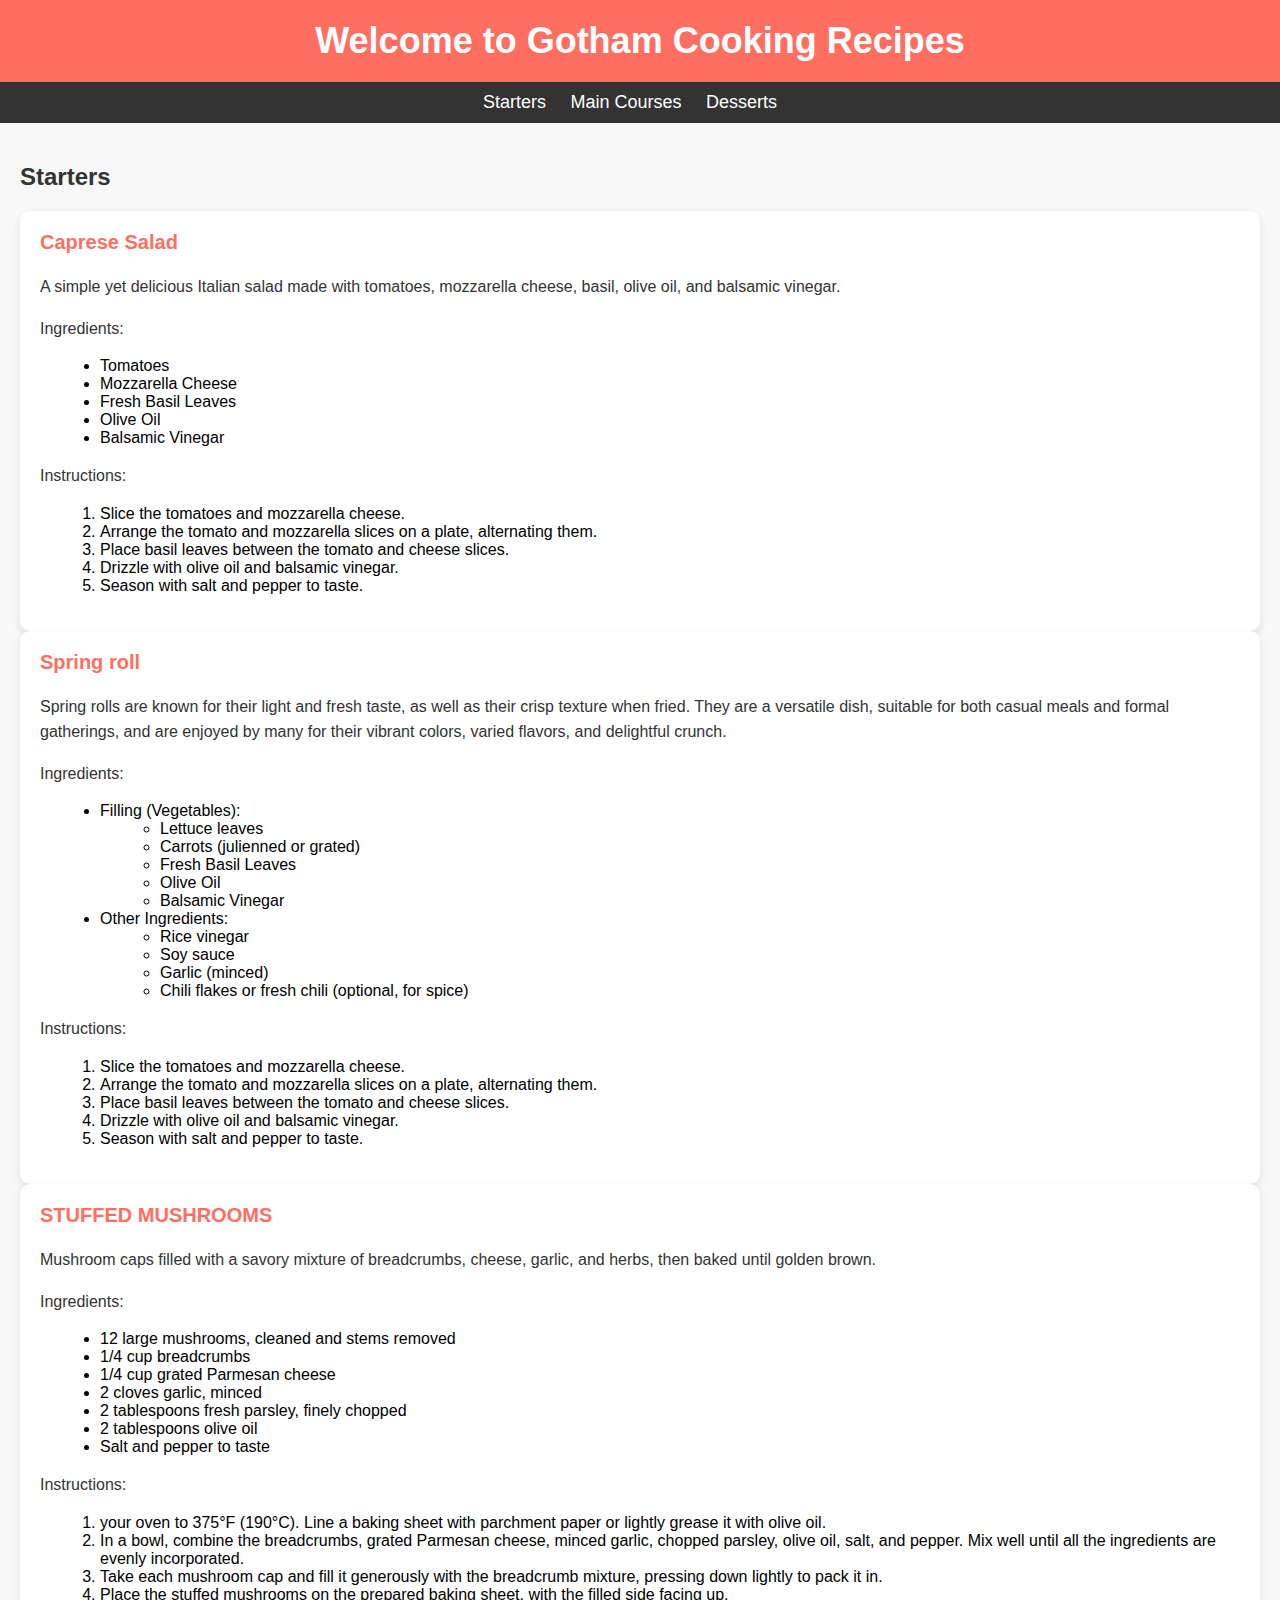
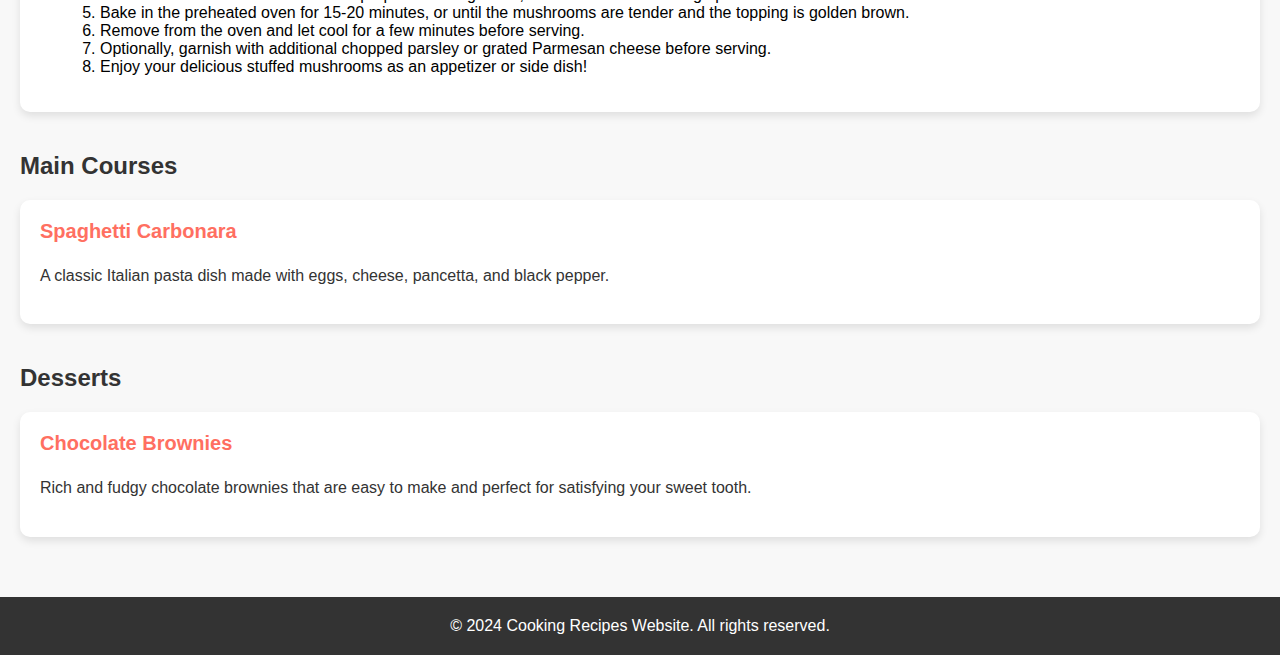
==== gotham recipies/index.html @ 6b7f0116 "Add files via upload" ====
<!DOCTYPE html>
<html lang="en">
<head>
    <meta charset="UTF-8">
    <meta name="viewport" content="width=device-width, initial-scale=1.0">
    <title>Cooking Recipes Website</title>
    <link rel="stylesheet" href="styles.css">
</head>
<body>
    <header>
        <h1>Welcome to Gotham Cooking Recipes</h1>
    </header>
    
    <nav>
        <ul>
            <li><a href="#starters">Starters</a></li>
            <li><a href="#main-courses">Main Courses</a></li>
            <li><a href="#desserts">Desserts</a></li>
        </ul>
    </nav>

    <main>
        <section id="starters">
            <h2>Starters</h2>
            <article>
                    <h3>Caprese Salad</h3>
                    <p>A simple yet delicious Italian salad made with tomatoes, mozzarella cheese, basil, olive oil, and balsamic vinegar.</p>
                    <p>Ingredients:</p>
                    <ul>
                        <li>Tomatoes</li>
                        <li>Mozzarella Cheese</li>
                        <li>Fresh Basil Leaves</li>
                        <li>Olive Oil</li>
                        <li>Balsamic Vinegar</li>
                    </ul>
                    <p>Instructions:</p>
                    <ol>
                        <li>Slice the tomatoes and mozzarella cheese.</li>
                        <li>Arrange the tomato and mozzarella slices on a plate, alternating them.</li>
                        <li>Place basil leaves between the tomato and cheese slices.</li>
                        <li>Drizzle with olive oil and balsamic vinegar.</li>
                        <li>Season with salt and pepper to taste.</li>
                    </ol>              
            </article>
            <article>
                <h3>Spring roll</h3>
                <p>Spring rolls are known for their light and fresh taste, as well as their crisp texture when fried. They are a versatile dish, suitable for both casual meals and formal gatherings, and are enjoyed by many for their vibrant colors, varied flavors, and delightful crunch.</p>
                <p>Ingredients:</p>
                <ul>
                    <li>Filling (Vegetables):</li>
                    <ul>
                        <li>Lettuce leaves</li>
                        <li>Carrots (julienned or grated)</li>
                        <li>Fresh Basil Leaves</li>
                        <li>Olive Oil</li>
                        <li>Balsamic Vinegar</li>
                    </ul>
                    <li>Other Ingredients:</li>
                    <ul>
                        <li>Rice vinegar</li>
                        <li>Soy sauce</li>
                        <li>Garlic (minced)</li>
                        <li>Chili flakes or fresh chili (optional, for spice)</li>
                    </ul>
                </ul>
                <p>Instructions:</p>
                <ol>
                    <li>Slice the tomatoes and mozzarella cheese.</li>
                    <li>Arrange the tomato and mozzarella slices on a plate, alternating them.</li>
                    <li>Place basil leaves between the tomato and cheese slices.</li>
                    <li>Drizzle with olive oil and balsamic vinegar.</li>
                    <li>Season with salt and pepper to taste.</li>
                </ol>
            </article>
            <article>
                <h3>STUFFED MUSHROOMS</h3>
                <p>Mushroom caps filled with a savory mixture of breadcrumbs, cheese, garlic, and herbs, then baked until golden brown.</p>
                <p>Ingredients:</p>
                <ul>
                    <li>12 large mushrooms, cleaned and stems removed</li>
                    <li>1/4 cup breadcrumbs</li>
                    <li>1/4 cup grated Parmesan cheese</li>
                    <li>2 cloves garlic, minced</li>
                    <li>2 tablespoons fresh parsley, finely chopped</li>
                    <li>2 tablespoons olive oil</li>
                    <li>Salt and pepper to taste</li>
                </ul>
                <p>Instructions:</p>
                <ol>
                    <li> your oven to 375°F (190°C). Line a baking sheet with parchment paper or lightly grease it with olive oil.</li>
                    <li>In a bowl, combine the breadcrumbs, grated Parmesan cheese, minced garlic, chopped parsley, olive oil, salt, and pepper. Mix well until all the ingredients are evenly incorporated.</li>
                    <li>Take each mushroom cap and fill it generously with the breadcrumb mixture, pressing down lightly to pack it in.</li>
                    <li>Place the stuffed mushrooms on the prepared baking sheet, with the filled side facing up.</li>
                    <li>Bake in the preheated oven for 15-20 minutes, or until the mushrooms are tender and the topping is golden brown.</li>
                    <li>Remove from the oven and let cool for a few minutes before serving.</li>
                    <li>Optionally, garnish with additional chopped parsley or grated Parmesan cheese before serving.</li>
                    <li>Enjoy your delicious stuffed mushrooms as an appetizer or side dish!</li>
                </ol>
            </article>
        </section>

        <section id="main-courses">
            <h2>Main Courses</h2>
            <article>
                <h3>Spaghetti Carbonara</h3>
                <p>A classic Italian pasta dish made with eggs, cheese, pancetta, and black pepper.</p>
            </article>
        </section>

        <section id="desserts">
            <h2>Desserts</h2>
            <article>
                <h3>Chocolate Brownies</h3>
                <p>Rich and fudgy chocolate brownies that are easy to make and perfect for satisfying your sweet tooth.</p>
            </article>
        </section>
    </main>

    <footer>
        <p>&copy; 2024 Cooking Recipes Website. All rights reserved.</p>
    </footer>
</body>
</html>
---- gotham recipies/styles.css ----
/* CSS for Cooking Recipes Website */

/* General Styles */
body {
    font-family: Arial, sans-serif;
    margin: 0;
    padding: 0;
    background-color: #f8f8f8;
}


header {
    background-color: #ff6f61;
    color: #fff;
    padding: 20px 0;
    text-align: center;
}

h1 {
    margin: 0;
    font-size: 36px;
}

nav {
    background-color: #333;
    color: #fff;
    padding: 10px;
    text-align: center;
}

nav ul {
    list-style-type: none;
    margin: 0;
    padding: 0;
}

nav ul li {
    display: inline;
    margin-right: 20px;
}

nav ul li a {
    color: #fff;
    text-decoration: none;
    font-size: 18px;
    transition: color 0.3s ease;
}

nav ul li a:hover {
    color: #ff6f61;
}

main {
    padding: 20px;
}

section {
    margin-bottom: 40px;
}

h2 {
    color: #333;
    font-size: 24px;
    margin-bottom: 20px;
}

article {
    background-color: #fff;
    padding: 20px;
    border-radius: 10px;
    box-shadow: 0 4px 8px rgba(0, 0, 0, 0.1);
}

article h3 {
    color: #ff6f61;
    font-size: 20px;
    margin-top: 0;
}

article p {
    color: #333;
    font-size: 16px;
    line-height: 1.6;
}

article ul,
article ol {
    margin-left: 20px;
}

footer {
    background-color: #333;
    color: #fff;
    text-align: center;
    padding: 20px 0;
}

footer p {
    margin: 0;
    font-size: 16px;
}
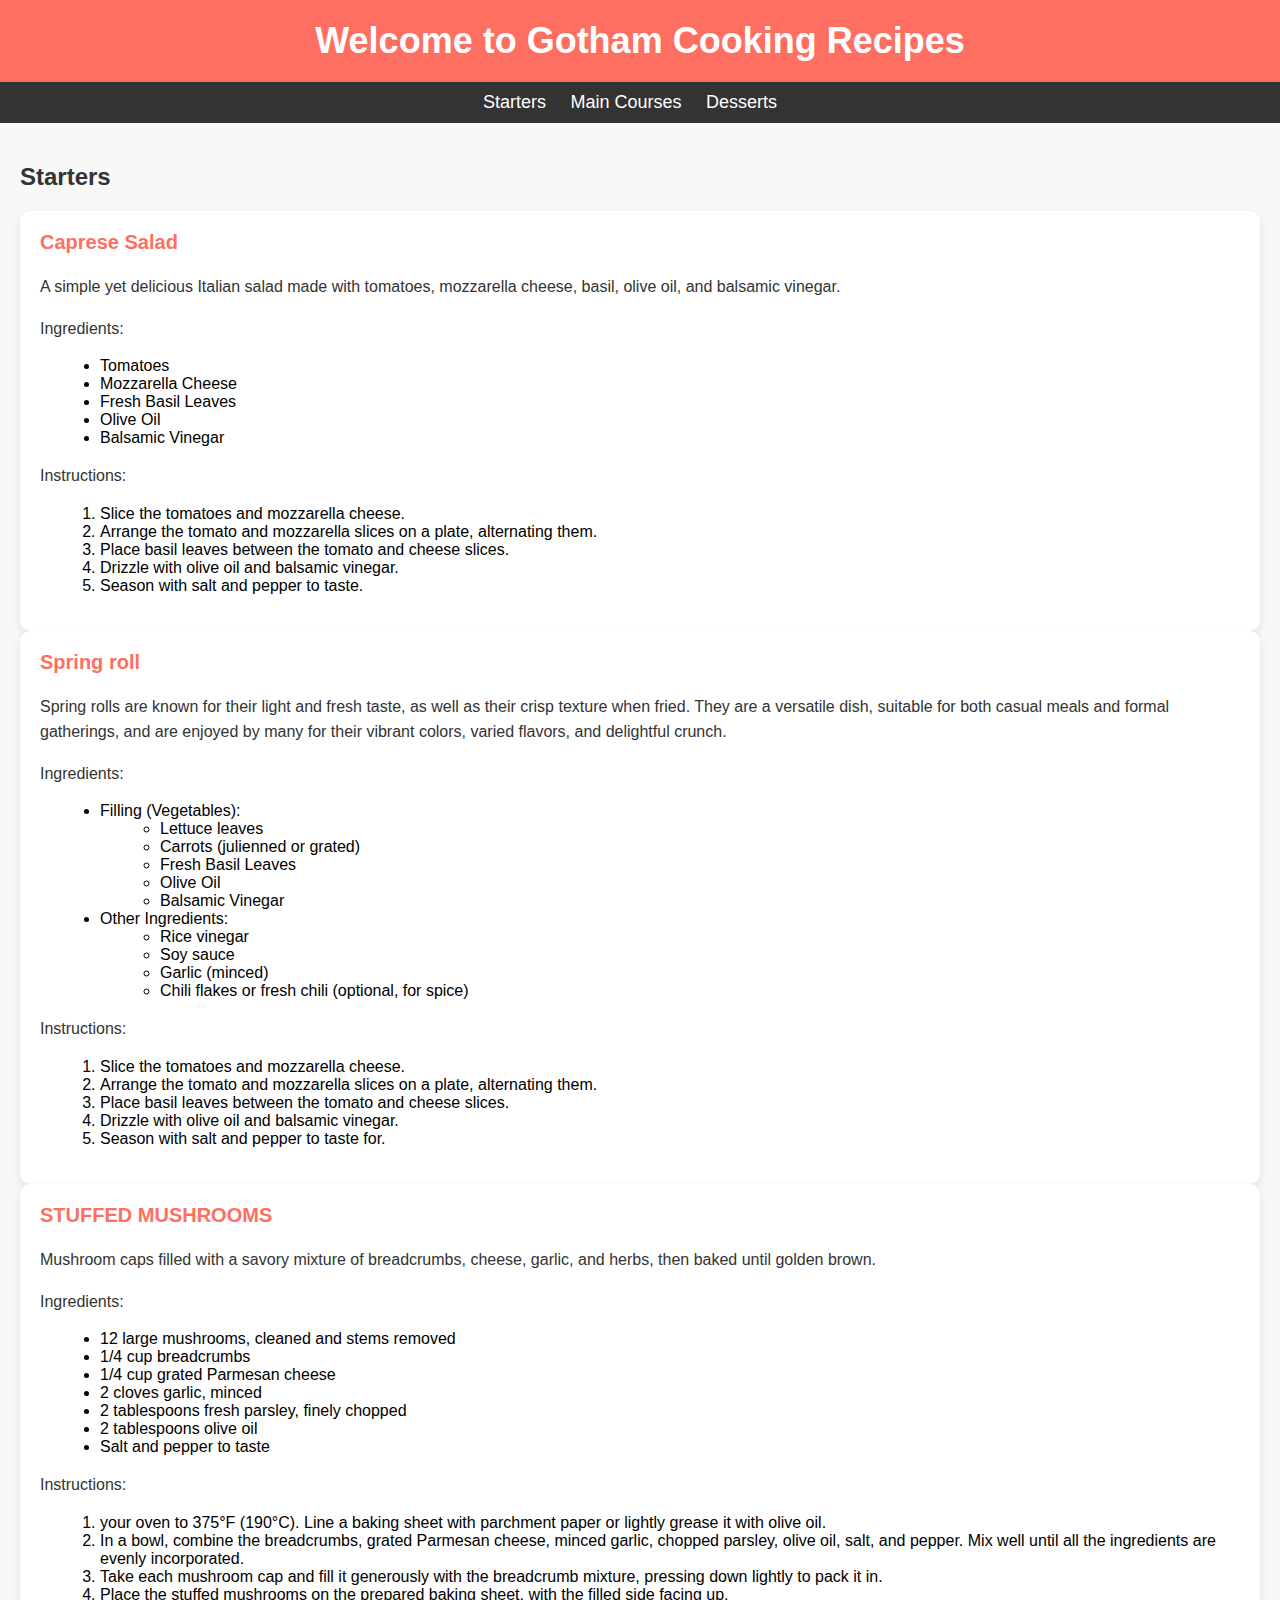
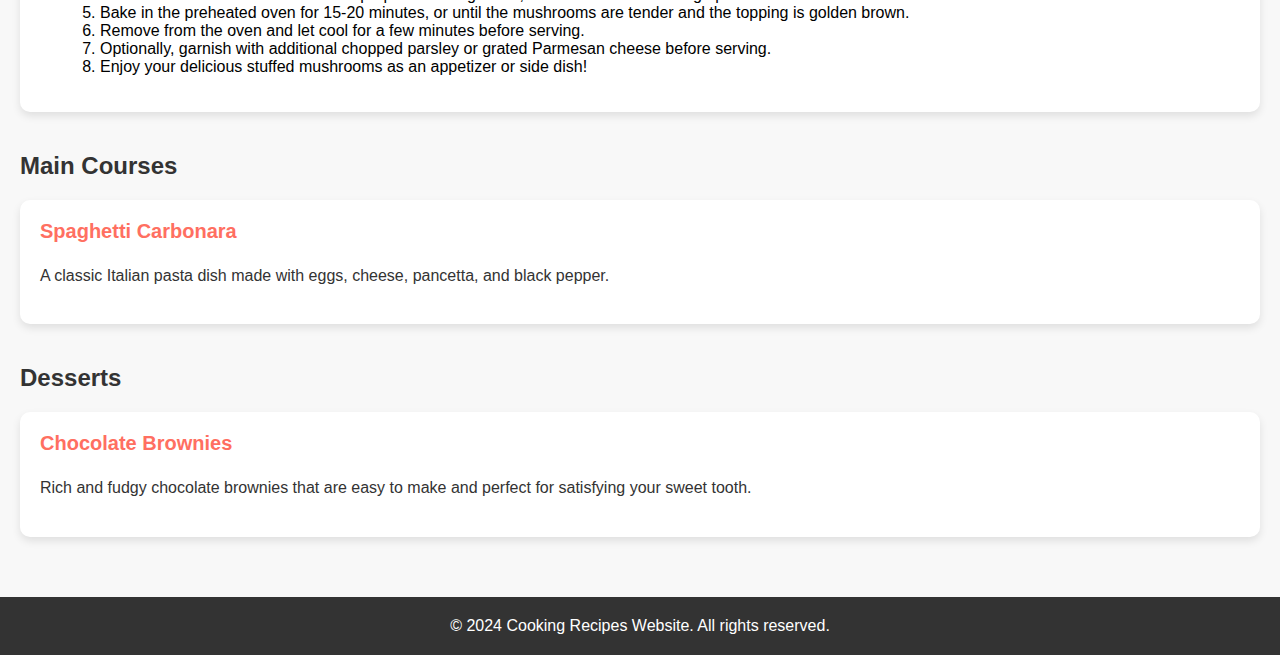
==== commit 6b368ea8: "added css" ====
--- a/gotham recipies/index.html
+++ b/gotham recipies/index.html
@@ -5,7 +5,7 @@
     <meta name="viewport" content="width=device-width, initial-scale=1.0">
     <title>Cooking Recipes Website</title>
     <link rel="stylesheet" href="styles.css">
-</head>
+</head> 
 <body>
     <header>
         <h1>Welcome to Gotham Cooking Recipes</h1>
@@ -69,7 +69,7 @@
                     <li>Arrange the tomato and mozzarella slices on a plate, alternating them.</li>
                     <li>Place basil leaves between the tomato and cheese slices.</li>
                     <li>Drizzle with olive oil and balsamic vinegar.</li>
-                    <li>Season with salt and pepper to taste.</li>
+                    <li>Season with salt and pepper to taste for.</li>
                 </ol>
             </article>
             <article>
--- a/gotham recipies/styles.css
+++ b/gotham recipies/styles.css
@@ -1,6 +1,3 @@
-/* CSS for Cooking Recipes Website */
-
-/* General Styles */
 body {
     font-family: Arial, sans-serif;
     margin: 0;
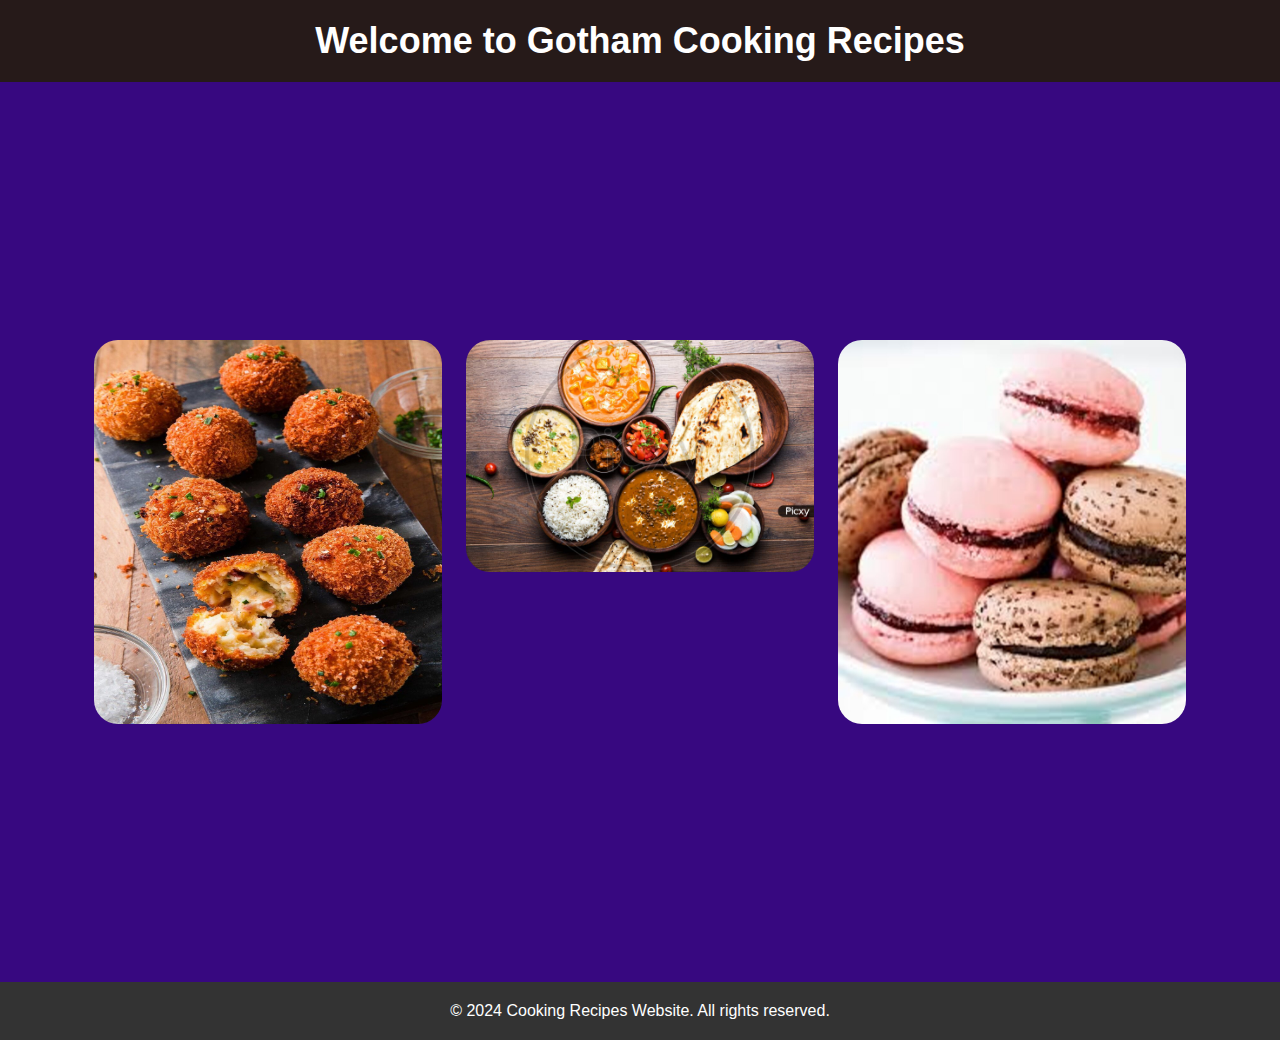
==== commit 794826d6: "website updated" ====
--- a/gotham recipies/index.html
+++ b/gotham recipies/index.html
@@ -3,119 +3,45 @@
 <head>
     <meta charset="UTF-8">
     <meta name="viewport" content="width=device-width, initial-scale=1.0">
-    <title>Cooking Recipes Website</title>
+    <title>Gotham Recipies</title>
     <link rel="stylesheet" href="styles.css">
 </head> 
 <body>
     <header>
         <h1>Welcome to Gotham Cooking Recipes</h1>
     </header>
-    
-    <nav>
-        <ul>
-            <li><a href="#starters">Starters</a></li>
-            <li><a href="#main-courses">Main Courses</a></li>
-            <li><a href="#desserts">Desserts</a></li>
-        </ul>
-    </nav>
-
     <main>
-        <section id="starters">
-            <h2>Starters</h2>
-            <article>
-                    <h3>Caprese Salad</h3>
-                    <p>A simple yet delicious Italian salad made with tomatoes, mozzarella cheese, basil, olive oil, and balsamic vinegar.</p>
-                    <p>Ingredients:</p>
-                    <ul>
-                        <li>Tomatoes</li>
-                        <li>Mozzarella Cheese</li>
-                        <li>Fresh Basil Leaves</li>
-                        <li>Olive Oil</li>
-                        <li>Balsamic Vinegar</li>
-                    </ul>
-                    <p>Instructions:</p>
-                    <ol>
-                        <li>Slice the tomatoes and mozzarella cheese.</li>
-                        <li>Arrange the tomato and mozzarella slices on a plate, alternating them.</li>
-                        <li>Place basil leaves between the tomato and cheese slices.</li>
-                        <li>Drizzle with olive oil and balsamic vinegar.</li>
-                        <li>Season with salt and pepper to taste.</li>
-                    </ol>              
-            </article>
-            <article>
-                <h3>Spring roll</h3>
-                <p>Spring rolls are known for their light and fresh taste, as well as their crisp texture when fried. They are a versatile dish, suitable for both casual meals and formal gatherings, and are enjoyed by many for their vibrant colors, varied flavors, and delightful crunch.</p>
-                <p>Ingredients:</p>
-                <ul>
-                    <li>Filling (Vegetables):</li>
-                    <ul>
-                        <li>Lettuce leaves</li>
-                        <li>Carrots (julienned or grated)</li>
-                        <li>Fresh Basil Leaves</li>
-                        <li>Olive Oil</li>
-                        <li>Balsamic Vinegar</li>
-                    </ul>
-                    <li>Other Ingredients:</li>
-                    <ul>
-                        <li>Rice vinegar</li>
-                        <li>Soy sauce</li>
-                        <li>Garlic (minced)</li>
-                        <li>Chili flakes or fresh chili (optional, for spice)</li>
-                    </ul>
-                </ul>
-                <p>Instructions:</p>
-                <ol>
-                    <li>Slice the tomatoes and mozzarella cheese.</li>
-                    <li>Arrange the tomato and mozzarella slices on a plate, alternating them.</li>
-                    <li>Place basil leaves between the tomato and cheese slices.</li>
-                    <li>Drizzle with olive oil and balsamic vinegar.</li>
-                    <li>Season with salt and pepper to taste for.</li>
-                </ol>
-            </article>
-            <article>
-                <h3>STUFFED MUSHROOMS</h3>
-                <p>Mushroom caps filled with a savory mixture of breadcrumbs, cheese, garlic, and herbs, then baked until golden brown.</p>
-                <p>Ingredients:</p>
-                <ul>
-                    <li>12 large mushrooms, cleaned and stems removed</li>
-                    <li>1/4 cup breadcrumbs</li>
-                    <li>1/4 cup grated Parmesan cheese</li>
-                    <li>2 cloves garlic, minced</li>
-                    <li>2 tablespoons fresh parsley, finely chopped</li>
-                    <li>2 tablespoons olive oil</li>
-                    <li>Salt and pepper to taste</li>
-                </ul>
-                <p>Instructions:</p>
-                <ol>
-                    <li> your oven to 375°F (190°C). Line a baking sheet with parchment paper or lightly grease it with olive oil.</li>
-                    <li>In a bowl, combine the breadcrumbs, grated Parmesan cheese, minced garlic, chopped parsley, olive oil, salt, and pepper. Mix well until all the ingredients are evenly incorporated.</li>
-                    <li>Take each mushroom cap and fill it generously with the breadcrumb mixture, pressing down lightly to pack it in.</li>
-                    <li>Place the stuffed mushrooms on the prepared baking sheet, with the filled side facing up.</li>
-                    <li>Bake in the preheated oven for 15-20 minutes, or until the mushrooms are tender and the topping is golden brown.</li>
-                    <li>Remove from the oven and let cool for a few minutes before serving.</li>
-                    <li>Optionally, garnish with additional chopped parsley or grated Parmesan cheese before serving.</li>
-                    <li>Enjoy your delicious stuffed mushrooms as an appetizer or side dish!</li>
-                </ol>
-            </article>
-        </section>
-
-        <section id="main-courses">
-            <h2>Main Courses</h2>
-            <article>
-                <h3>Spaghetti Carbonara</h3>
-                <p>A classic Italian pasta dish made with eggs, cheese, pancetta, and black pepper.</p>
-            </article>
-        </section>
-
-        <section id="desserts">
-            <h2>Desserts</h2>
-            <article>
-                <h3>Chocolate Brownies</h3>
-                <p>Rich and fudgy chocolate brownies that are easy to make and perfect for satisfying your sweet tooth.</p>
-            </article>
-        </section>
+        <div class="container">
+            <div class="card__container">
+               <article class="card__article">
+                  <img src="images/Starters.jpg" alt="image" class="card__img">
+   
+                  <div class="card__data">
+                     <h2 class="card__title">Starters</h2>
+                     <a href="      " class="card__button">Read More</a>
+                  </div>
+               </article>
+   
+               <article class="card__article">
+                  <img src="images/maincourse.jpg" alt="image" class="card__img">
+   
+                  <div class="card__data">
+                     <h2 class="card__title">Main Course</h2>
+                     <a href="       " class="card__button">Read More</a>
+                  </div>
+               </article>
+   
+               <article class="card__article">
+                  <img src="images/Desserts.jpg" alt="image" class="card__img">
+   
+                  <div class="card__data">
+                     <h2 class="card__title">Desserts</h2>
+                     <a href="            " class="card__button">Read More</a>
+                  </div>
+               </article>
+            </div>
+         </div>
     </main>
-
     <footer>
         <p>&copy; 2024 Cooking Recipes Website. All rights reserved.</p>
     </footer>
--- a/gotham recipies/styles.css
+++ b/gotham recipies/styles.css
@@ -1,13 +1,31 @@
-body {
-    font-family: Arial, sans-serif;
+:root {
+  --first-color: hsl(82, 60%, 28%);
+  --title-color: hsl(0, 0%, 15%);
+  --text-color: hsl(0, 0%, 35%);
+  --body-color: hsl(0, 0%, 95%);
+  --container-color: hsl(0, 0%, 100%);
+
+
+  --body-font: "Poppins", sans-serif;
+  --h2-font-size: 1.25rem;
+  --small-font-size: .813rem;
+}
+@media screen and (min-width: 1120px) {
+  :root {
+    --h2-font-size: 1.5rem;
+    --small-font-size: .875rem;
+  }
+}
+
+
+* {
+    box-sizing: border-box;
+    padding: 0;
     margin: 0;
-    padding: 0;
-    background-color: #f8f8f8;
-}
-
-
-header {
-    background-color: #ff6f61;
+  }
+  
+  header {
+    background-color: #261a19;
     color: #fff;
     padding: 20px 0;
     text-align: center;
@@ -18,81 +36,181 @@
     font-size: 36px;
 }
 
-nav {
-    background-color: #333;
-    color: #fff;
-    padding: 10px;
-    text-align: center;
-}
-
-nav ul {
-    list-style-type: none;
-    margin: 0;
-    padding: 0;
-}
-
-nav ul li {
-    display: inline;
-    margin-right: 20px;
-}
-
-nav ul li a {
-    color: #fff;
+  body {
+    font-family: var(--body-font);
+    background-color: var(--body-color);
+    color: var(--text-color);
+    background-color: #370880;
+  }
+  
+  img {
+    display: block;
+    max-width: 100%;
+    height: auto;
+  }
+
+  
+  .container {
+    display: grid;
+    place-items: center;
+    margin-inline: 1.5rem;
+    padding-block: 5rem;
+  }
+  
+  .card__container {
+    display: grid;
+    row-gap: 3.5rem;
+  }
+  
+  .card__article {
+    position: relative;
+    overflow: hidden;
+  }
+  
+  .card__img {
+    width: 328px;
+    border-radius: 1.5rem;
+  }
+  
+  .card__data {
+    width: 280px;
+    background-color: var(--container-color);
+    padding: 1.5rem 2rem;
+    box-shadow: 0 8px 24px hsla(0, 0%, 0%, .15);
+    border-radius: 1rem;
+    position: absolute;
+    bottom: -9rem;
+    left: 0;
+    right: 0;
+    margin-inline: auto;
+    opacity: 0;
+    transition: opacity 1s 1s;
+  }
+  
+  .card__description {
+    display: block;
+    font-size: var(--small-font-size);
+    margin-bottom: .25rem;
+  }
+  
+  .card__title {
+    font-size: var(--h2-font-size);
+    font-weight: 500;
+    color: var(--title-color);
+    margin-bottom: .75rem;
+  }
+  
+  .card__button {
     text-decoration: none;
-    font-size: 18px;
-    transition: color 0.3s ease;
-}
-
-nav ul li a:hover {
-    color: #ff6f61;
-}
-
-main {
-    padding: 20px;
-}
-
-section {
-    margin-bottom: 40px;
-}
-
-h2 {
-    color: #333;
-    font-size: 24px;
-    margin-bottom: 20px;
-}
-
-article {
-    background-color: #fff;
-    padding: 20px;
-    border-radius: 10px;
-    box-shadow: 0 4px 8px rgba(0, 0, 0, 0.1);
-}
-
-article h3 {
-    color: #ff6f61;
-    font-size: 20px;
-    margin-top: 0;
-}
-
-article p {
-    color: #333;
-    font-size: 16px;
-    line-height: 1.6;
-}
-
-article ul,
-article ol {
-    margin-left: 20px;
-}
-
-footer {
+    font-size: var(--small-font-size);
+    font-weight: 500;
+    color: var(--first-color);
+  }
+  
+  .card__button:hover {
+    text-decoration: underline;
+  }
+  .card__article:hover .card__data {
+    animation: show-data 1s forwards;
+    opacity: 1;
+    transition: opacity .3s;
+  }
+  
+  .card__article:hover {
+    animation: remove-overflow 2s forwards;
+  }
+  
+  .card__article:not(:hover) {
+    animation: show-overflow 2s forwards;
+  }
+  
+  .card__article:not(:hover) .card__data {
+    animation: remove-data 1s forwards;
+  }
+
+
+  @keyframes show-data {
+    50% {
+      transform: translateY(-10rem);
+    }
+    100% {
+      transform: translateY(-7rem);
+    }
+  }
+  
+  @keyframes remove-overflow {
+    to {
+      overflow: initial;
+    }
+  }
+  
+  @keyframes remove-data {
+    0% {
+      transform: translateY(-7rem);
+    }
+    50% {
+      transform: translateY(-10rem);
+    }
+    100% {
+      transform: translateY(.5rem);
+    }
+  }
+  
+  @keyframes show-overflow {
+    0% {
+      overflow: initial;
+      pointer-events: none;
+    }
+    50% {
+      overflow: hidden;
+    }
+  }
+
+
+  @media screen and (max-width: 340px) {
+    .container {
+      margin-inline: 1rem;
+    }
+  
+    .card__data {
+      width: 250px;
+      padding: 1rem;
+    }
+  }
+
+
+  @media screen and (min-width: 768px) {
+    .card__container {
+      grid-template-columns: repeat(2, 1fr);
+      column-gap: 1.5rem;
+    }
+  }
+
+
+  @media screen and (min-width: 1120px) {
+    .container {
+      height: 100vh;
+    }
+  
+    .card__container {
+      grid-template-columns: repeat(3, 1fr);
+    }
+    .card__img {
+      width: 348px;
+    }
+    .card__data {
+      width: 316px;
+      padding-inline: 2.5rem;
+    }
+  }
+
+  footer {
     background-color: #333;
     color: #fff;
     text-align: center;
     padding: 20px 0;
 }
-
-footer p {
+  footer p {
     margin: 0;
     font-size: 16px;
-}
+}